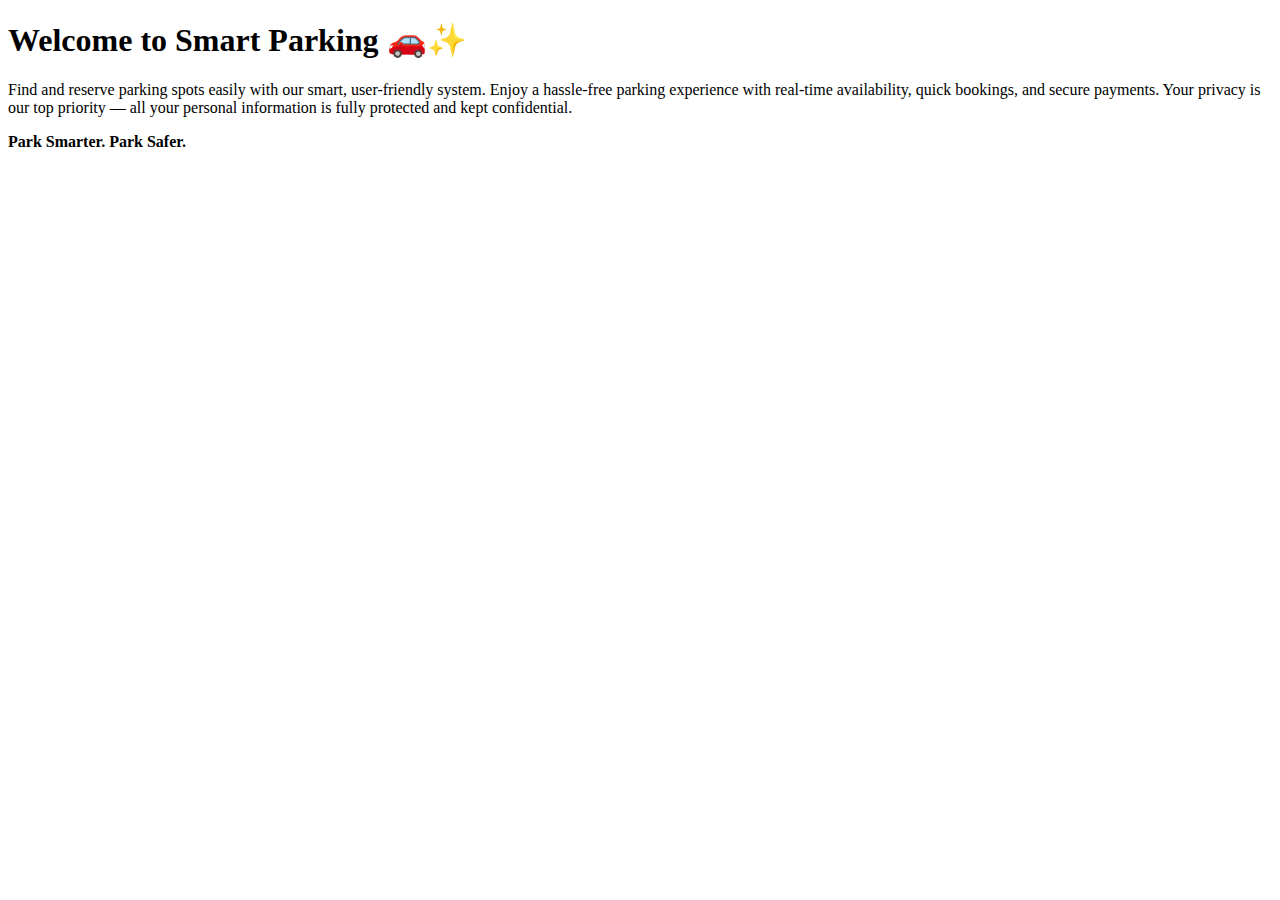
==== index.html @ c14f6cbd "Update index.html" ====
<!DOCTYPE html>
<html lang="en">
<head>
    <meta charset="UTF-8">
    <meta name="viewport" content="width=device-width, initial-scale=1.0">
    <title>Smart Parking</title>
    <link rel="stylesheet" href="styles.css">
</head>
<body>
    <div class="container">
        <h1>Welcome to Smart Parking 🚗✨</h1>
        <p>Find and reserve parking spots easily with our smart, user-friendly system. Enjoy a hassle-free parking experience with real-time availability, quick bookings, and secure payments. Your privacy is our top priority — all your personal information is fully protected and kept confidential.</p>
        <p><strong>Park Smarter. Park Safer.</strong></p>
    </div>
</body>
</html>
<link rel="stylesheet" href="styles.css">
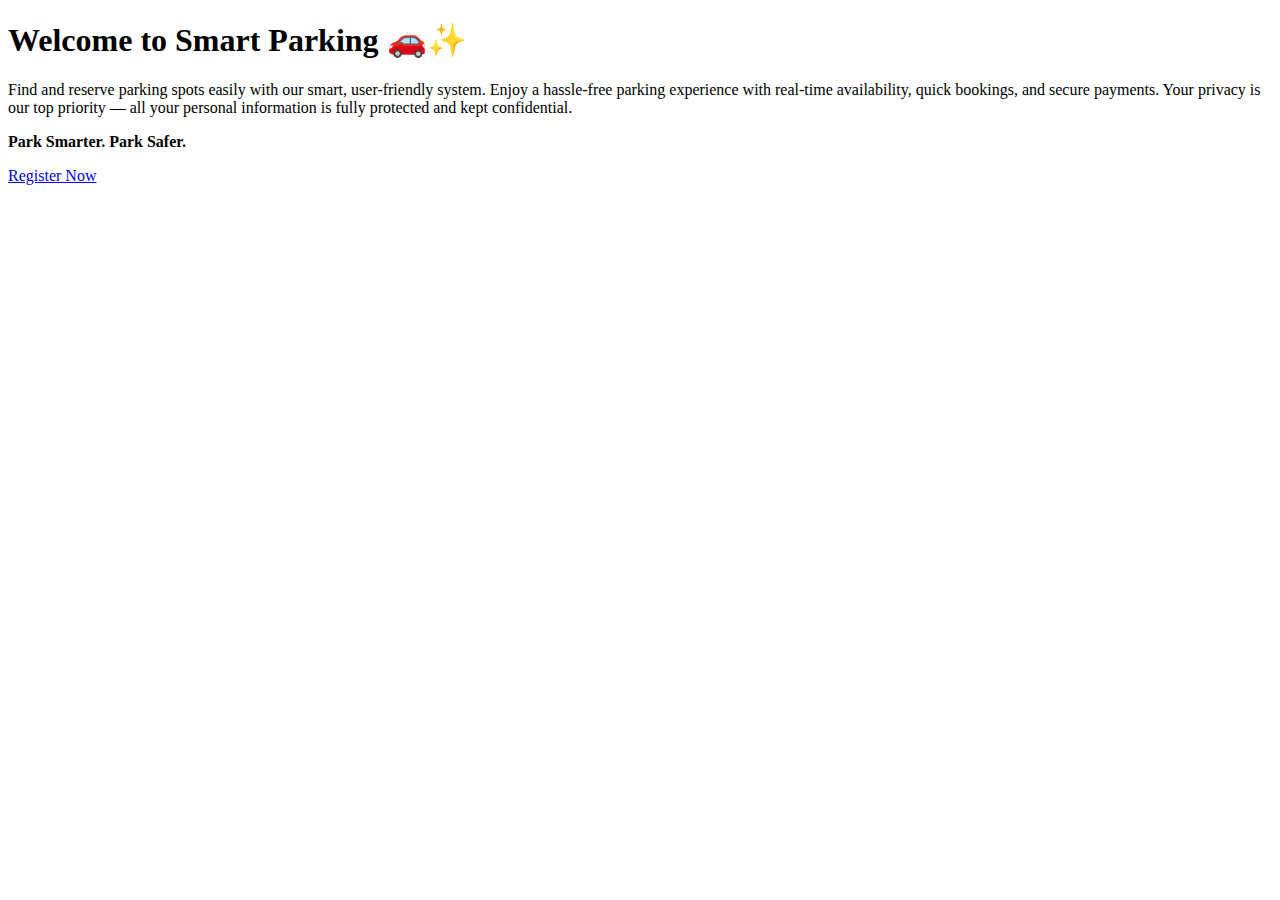
==== commit 73f34399: "Update index.html" ====
--- a/index.html
+++ b/index.html
@@ -3,15 +3,15 @@
 <head>
     <meta charset="UTF-8">
     <meta name="viewport" content="width=device-width, initial-scale=1.0">
-    <title>Smart Parking</title>
-    <link rel="stylesheet" href="styles.css">
+    <title>Smart Parking - Home</title>
+    <link rel="stylesheet" href="styles.css"> <!-- Linked CSS -->
 </head>
 <body>
     <div class="container">
         <h1>Welcome to Smart Parking 🚗✨</h1>
         <p>Find and reserve parking spots easily with our smart, user-friendly system. Enjoy a hassle-free parking experience with real-time availability, quick bookings, and secure payments. Your privacy is our top priority — all your personal information is fully protected and kept confidential.</p>
         <p><strong>Park Smarter. Park Safer.</strong></p>
+        <a href="register.html" class="button">Register Now</a> <!-- Linked to register.html -->
     </div>
 </body>
 </html>
-<link rel="stylesheet" href="styles.css">
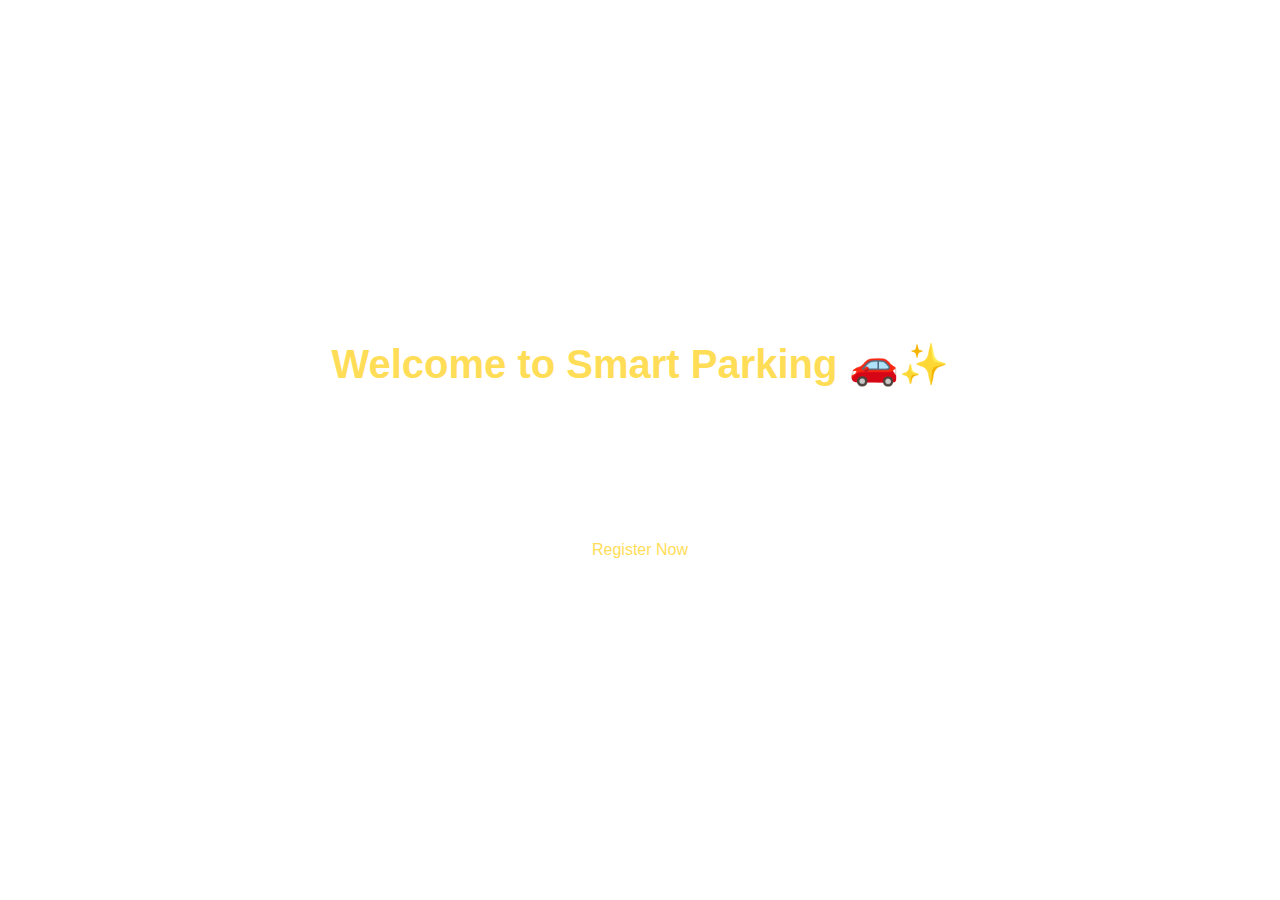
==== commit 78438aee: "Update index.html" ====
--- a/index.html
+++ b/index.html
@@ -7,7 +7,7 @@
     <link rel="stylesheet" href="styles.css"> <!-- Linked CSS -->
 </head>
 <body>
-    <div class="container">
+    <div class="home-container">
         <h1>Welcome to Smart Parking 🚗✨</h1>
         <p>Find and reserve parking spots easily with our smart, user-friendly system. Enjoy a hassle-free parking experience with real-time availability, quick bookings, and secure payments. Your privacy is our top priority — all your personal information is fully protected and kept confidential.</p>
         <p><strong>Park Smarter. Park Safer.</strong></p>
--- a/styles.css
+++ b/styles.css
@@ -0,0 +1,98 @@
+/* General Styles */
+body, h1, p, form, label, input, button {
+    margin: 0;
+    padding: 0;
+    font-family: Arial, sans-serif;
+}
+
+body {
+    background-image: url('https://images.unsplash.com/photo-1485230895905-ec40ba36b9bc?ixlib=rb-1.2.1&auto=format&fit=crop&w=1950&q=80'); /* Parking background image */
+    background-size: cover;
+    background-position: center;
+    background-repeat: no-repeat;
+    height: 100vh;
+    display: flex;
+    justify-content: center;
+    align-items: center;
+    color: white;
+    text-align: center;
+}
+
+.container {
+    background-color: rgba(0, 0, 0, 0.7); /* Semi-transparent black background */
+    padding: 30px;
+    border-radius: 10px;
+    max-width: 400px;
+    width: 100%;
+}
+
+h1 {
+    font-size: 2.5rem; /* Bigger font size */
+    margin-bottom: 20px;
+    color: #ffdd57; /* Yellow color for heading */
+}
+
+p {
+    font-size: 1.2rem; /* Bigger font size */
+    line-height: 1.6;
+    margin-bottom: 20px;
+}
+
+form {
+    display: flex;
+    flex-direction: column;
+}
+
+label {
+    font-size: 1.1rem; /* Bigger font size */
+    margin-bottom: 10px;
+    text-align: left;
+    color: #ffdd57; /* Yellow color for labels */
+}
+
+.input-group {
+    margin-bottom: 20px;
+}
+
+input {
+    padding: 12px;
+    width: 100%;
+    border: 1px solid #ccc;
+    border-radius: 5px;
+    font-size: 1rem;
+    background-color: rgba(255, 255, 255, 0.8); /* Semi-transparent white background */
+}
+
+button {
+    padding: 12px;
+    background-color: #ffdd57; /* Yellow button */
+    border: none;
+    border-radius: 5px;
+    font-size: 1.1rem;
+    cursor: pointer;
+    color: #000; /* Black text */
+}
+
+button:hover {
+    background-color: #ffcc00; /* Darker yellow on hover */
+}
+
+a {
+    color: #ffdd57; /* Yellow links */
+    text-decoration: none;
+}
+
+a:hover {
+    text-decoration: underline;
+}
+
+/* Success Message */
+.success-message {
+    display: none; /* Hidden by default */
+    background-color: rgba(0, 128, 0, 0.9); /* Green background */
+    padding: 20px;
+    border-radius: 5px;
+    margin-top: 20px;
+    color: white;
+    font-size: 1.2rem;
+}
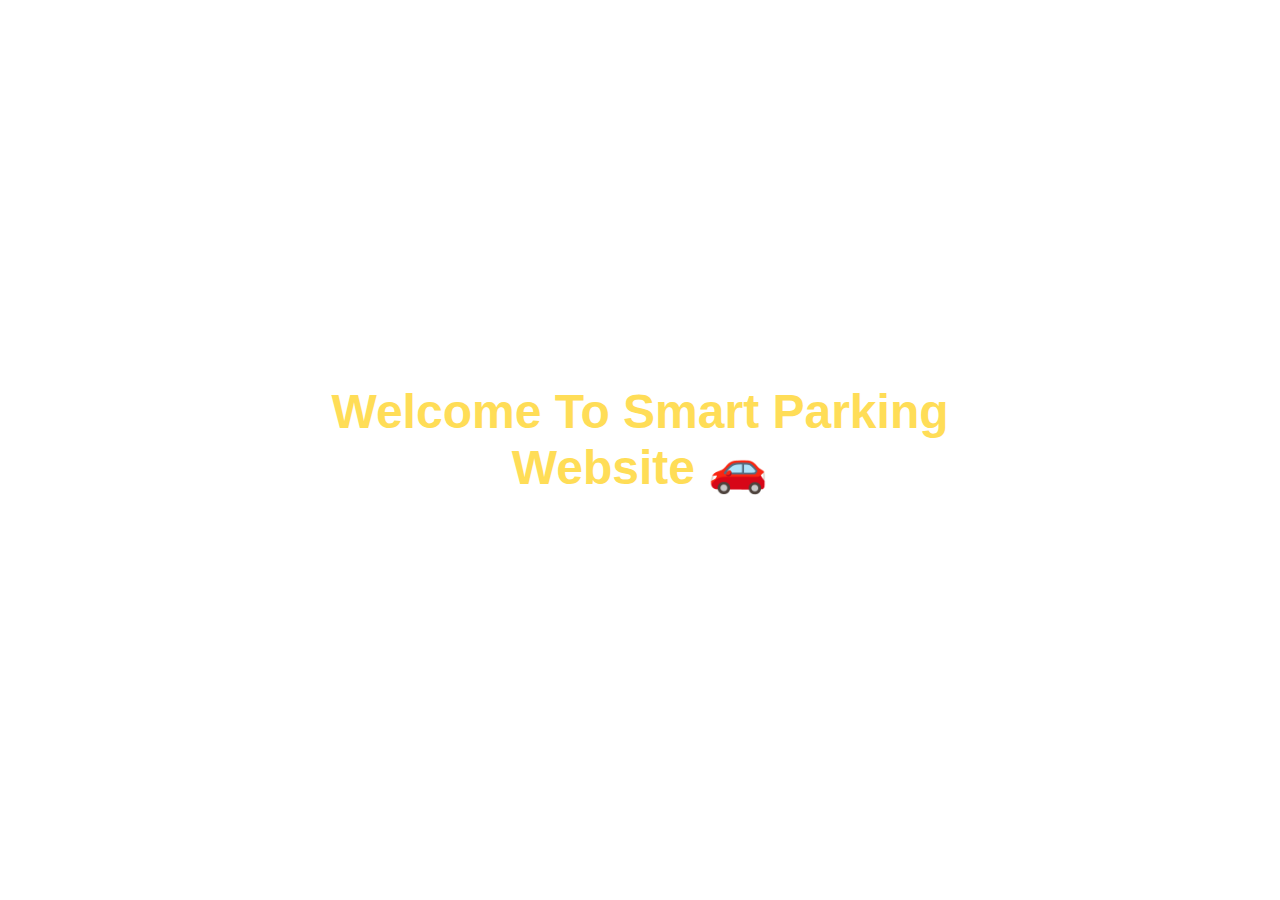
==== commit df9b0e39: "Update index.html" ====
--- a/index.html
+++ b/index.html
@@ -8,10 +8,7 @@
 </head>
 <body>
     <div class="home-container">
-        <h1>Welcome to Smart Parking 🚗✨</h1>
-        <p>Find and reserve parking spots easily with our smart, user-friendly system. Enjoy a hassle-free parking experience with real-time availability, quick bookings, and secure payments. Your privacy is our top priority — all your personal information is fully protected and kept confidential.</p>
-        <p><strong>Park Smarter. Park Safer.</strong></p>
-        <a href="register.html" class="button">Register Now</a> <!-- Linked to register.html -->
+        <h1>Welcome To Smart Parking Website 🚗</h1> <!-- Updated text with car emoji -->
     </div>
 </body>
 </html>
--- a/styles.css
+++ b/styles.css
@@ -6,7 +6,7 @@
 }
 
 body {
-    background-image: url('https://images.unsplash.com/photo-1485230895905-ec40ba36b9bc?ixlib=rb-1.2.1&auto=format&fit=crop&w=1950&q=80'); /* Parking background image */
+    background-image: url('https://sl.bing.net/f9tlt4ULFJs'); /* New background photo */
     background-size: cover;
     background-position: center;
     background-repeat: no-repeat;
@@ -18,24 +18,46 @@
     text-align: center;
 }
 
-.container {
+/* Homepage Container */
+.home-container {
+    max-width: 800px;
+    padding: 20px;
+}
+
+h1 {
+    font-size: 3rem; /* Bigger font size */
+    margin-bottom: 20px;
+    color: #ffdd57; /* Yellow color for heading */
+}
+
+p {
+    font-size: 1.5rem; /* Bigger font size */
+    line-height: 1.8;
+    margin-bottom: 20px;
+}
+
+.button {
+    padding: 15px 30px;
+    background-color: #ffdd57; /* Yellow button */
+    border: none;
+    border-radius: 5px;
+    font-size: 1.2rem;
+    cursor: pointer;
+    color: #000; /* Black text */
+    text-decoration: none;
+}
+
+.button:hover {
+    background-color: #ffcc00; /* Darker yellow on hover */
+}
+
+/* Registration Page Container */
+.register-container {
     background-color: rgba(0, 0, 0, 0.7); /* Semi-transparent black background */
     padding: 30px;
     border-radius: 10px;
     max-width: 400px;
     width: 100%;
-}
-
-h1 {
-    font-size: 2.5rem; /* Bigger font size */
-    margin-bottom: 20px;
-    color: #ffdd57; /* Yellow color for heading */
-}
-
-p {
-    font-size: 1.2rem; /* Bigger font size */
-    line-height: 1.6;
-    margin-bottom: 20px;
 }
 
 form {
@@ -63,29 +85,6 @@
     background-color: rgba(255, 255, 255, 0.8); /* Semi-transparent white background */
 }
 
-button {
-    padding: 12px;
-    background-color: #ffdd57; /* Yellow button */
-    border: none;
-    border-radius: 5px;
-    font-size: 1.1rem;
-    cursor: pointer;
-    color: #000; /* Black text */
-}
-
-button:hover {
-    background-color: #ffcc00; /* Darker yellow on hover */
-}
-
-a {
-    color: #ffdd57; /* Yellow links */
-    text-decoration: none;
-}
-
-a:hover {
-    text-decoration: underline;
-}
-
 /* Success Message */
 .success-message {
     display: none; /* Hidden by default */
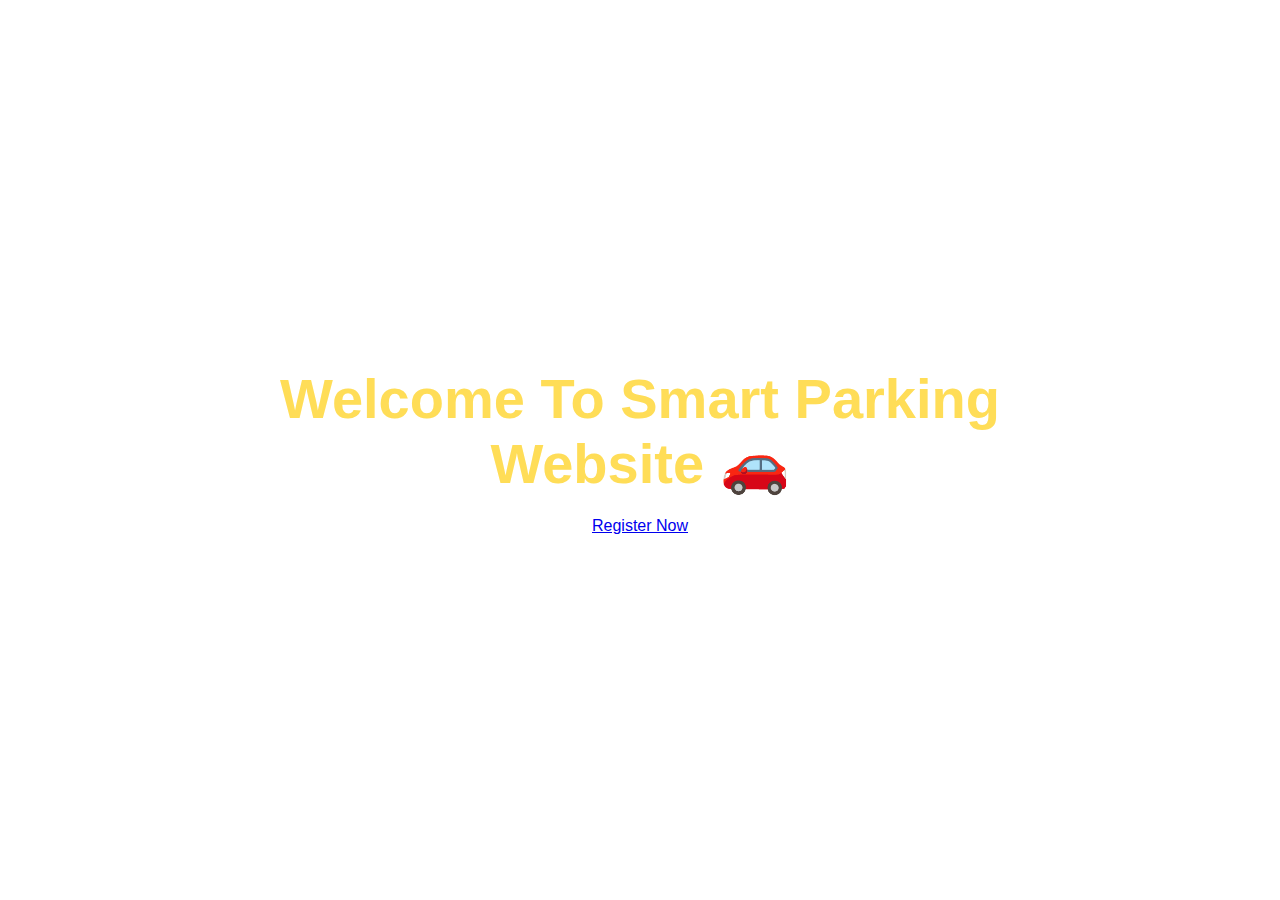
==== commit 406f1920: "Update index.html" ====
--- a/index.html
+++ b/index.html
@@ -9,6 +9,7 @@
 <body>
     <div class="home-container">
         <h1>Welcome To Smart Parking Website 🚗</h1> <!-- Updated text with car emoji -->
+        <a href="register.html" class="button">Register Now</a> <!-- Linked to register.html -->
     </div>
 </body>
 </html>
--- a/styles.css
+++ b/styles.css
@@ -6,7 +6,7 @@
 }
 
 body {
-    background-image: url('https://sl.bing.net/f9tlt4ULFJs'); /* New background photo */
+    background-image: url('https://sl.bing.net/jkpkliY5sNU'); /* New background photo */
     background-size: cover;
     background-position: center;
     background-repeat: no-repeat;
@@ -25,30 +25,9 @@
 }
 
 h1 {
-    font-size: 3rem; /* Bigger font size */
+    font-size: 3.5rem; /* Bigger font size */
     margin-bottom: 20px;
     color: #ffdd57; /* Yellow color for heading */
-}
-
-p {
-    font-size: 1.5rem; /* Bigger font size */
-    line-height: 1.8;
-    margin-bottom: 20px;
-}
-
-.button {
-    padding: 15px 30px;
-    background-color: #ffdd57; /* Yellow button */
-    border: none;
-    border-radius: 5px;
-    font-size: 1.2rem;
-    cursor: pointer;
-    color: #000; /* Black text */
-    text-decoration: none;
-}
-
-.button:hover {
-    background-color: #ffcc00; /* Darker yellow on hover */
 }
 
 /* Registration Page Container */
@@ -85,6 +64,21 @@
     background-color: rgba(255, 255, 255, 0.8); /* Semi-transparent white background */
 }
 
+button {
+    padding: 15px 30px;
+    background-color: #ffdd57; /* Yellow button */
+    border: none;
+    border-radius: 5px;
+    font-size: 1.2rem;
+    cursor: pointer;
+    color: #000; /* Black text */
+    text-decoration: none;
+}
+
+button:hover {
+    background-color: #ffcc00; /* Darker yellow on hover */
+}
+
 /* Success Message */
 .success-message {
     display: none; /* Hidden by default */
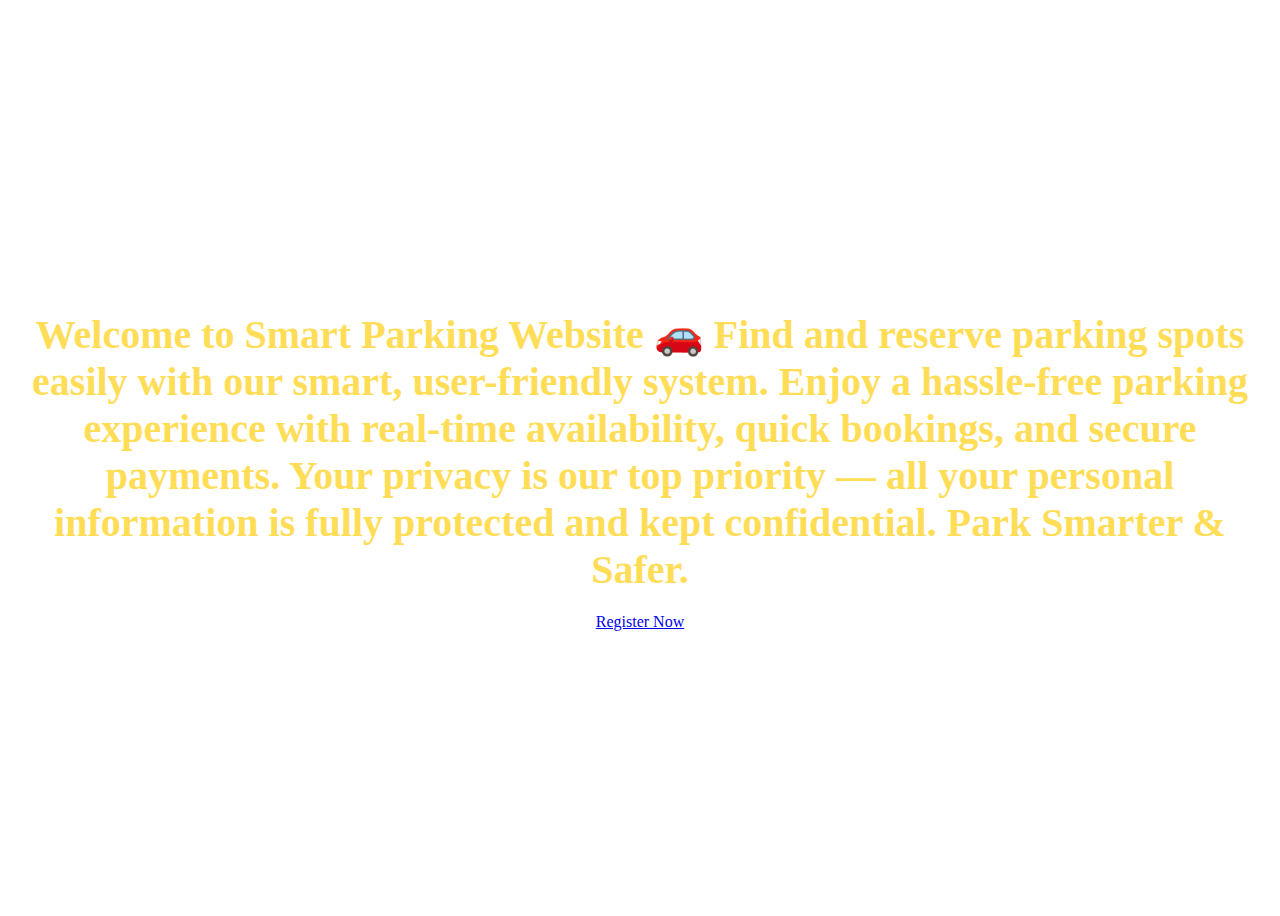
==== commit 582ad6b4: "Update index.html" ====
--- a/index.html
+++ b/index.html
@@ -8,7 +8,11 @@
 </head>
 <body>
     <div class="home-container">
-        <h1>Welcome To Smart Parking Website 🚗</h1> <!-- Updated text with car emoji -->
+        <h1>Welcome to Smart Parking Website 🚗
+
+Find and reserve parking spots easily with our smart, user-friendly system. Enjoy a hassle-free parking experience with real-time availability, quick bookings, and secure payments. Your privacy is our top priority — all your personal information is fully protected and kept confidential.
+
+Park Smarter & Safer. </h1> <!-- Updated text with car emoji -->
         <a href="register.html" class="button">Register Now</a> <!-- Linked to register.html -->
     </div>
 </body>
--- a/styles.css
+++ b/styles.css
@@ -1,12 +1,5 @@
-/* General Styles */
-body, h1, p, form, label, input, button {
-    margin: 0;
-    padding: 0;
-    font-family: Arial, sans-serif;
-}
-
-body {
-    background-image: url('https://sl.bing.net/jkpkliY5sNU'); /* New background photo */
+ body {
+    background-image: url('https://b2bblogassets.airtel.in/wp-content/uploads/2022/05/iot-based-smart-parking-2048x1347.jpg'); /* Background photo */
     background-size: cover;
     background-position: center;
     background-repeat: no-repeat;
@@ -18,25 +11,18 @@
     text-align: center;
 }
 
-/* Homepage Container */
-.home-container {
-    max-width: 800px;
-    padding: 20px;
-}
-
-h1 {
-    font-size: 3.5rem; /* Bigger font size */
-    margin-bottom: 20px;
-    color: #ffdd57; /* Yellow color for heading */
-}
-
-/* Registration Page Container */
 .register-container {
     background-color: rgba(0, 0, 0, 0.7); /* Semi-transparent black background */
     padding: 30px;
     border-radius: 10px;
     max-width: 400px;
     width: 100%;
+}
+
+h1 {
+    font-size: 2.5rem; /* Bigger font size */
+    margin-bottom: 20px;
+    color: #ffdd57; /* Yellow color for heading */
 }
 
 form {
@@ -79,7 +65,6 @@
     background-color: #ffcc00; /* Darker yellow on hover */
 }
 
-/* Success Message */
 .success-message {
     display: none; /* Hidden by default */
     background-color: rgba(0, 128, 0, 0.9); /* Green background */
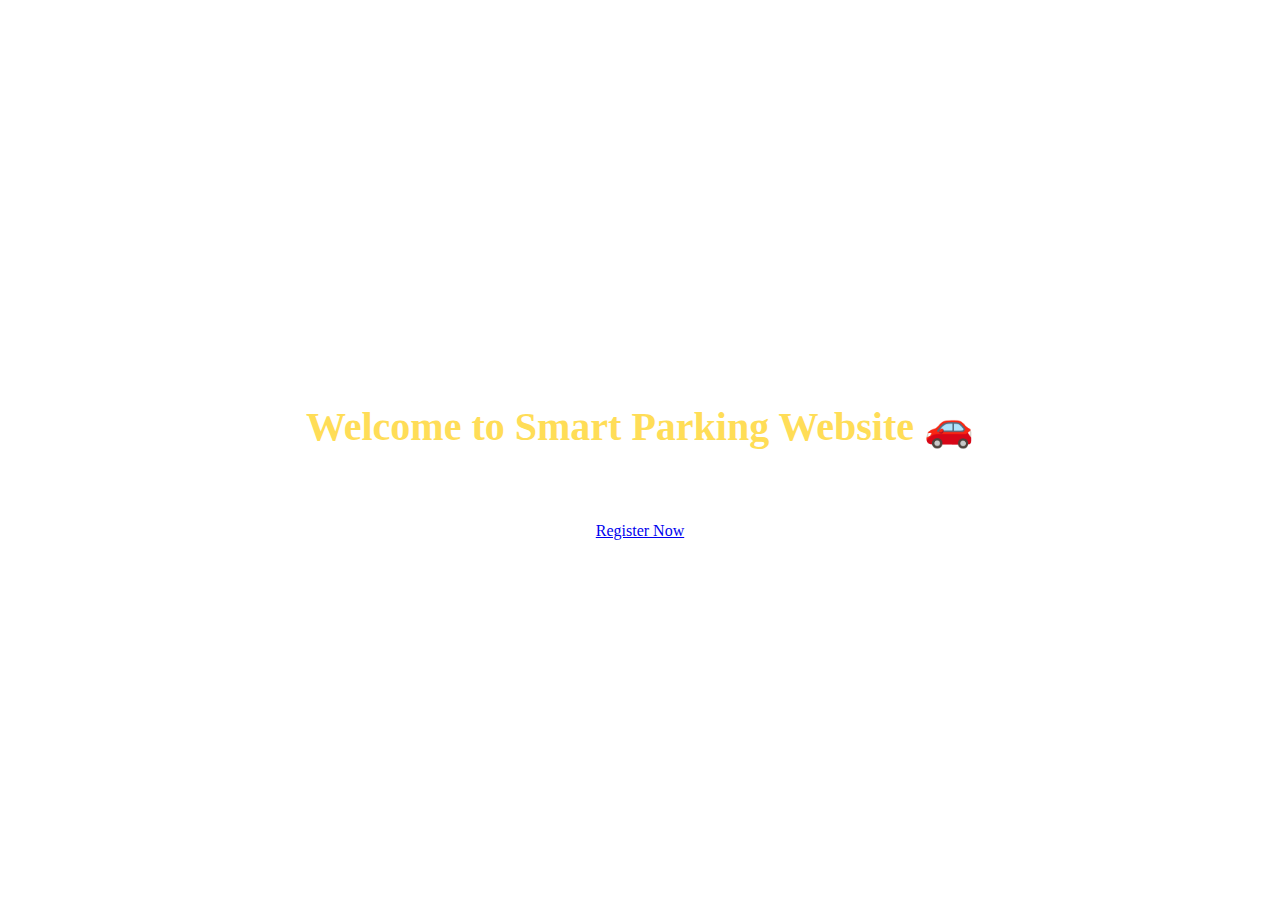
==== commit 2d42bc6c: "Update index.html" ====
--- a/index.html
+++ b/index.html
@@ -9,10 +9,9 @@
 <body>
     <div class="home-container">
         <h1>Welcome to Smart Parking Website 🚗
-
-Find and reserve parking spots easily with our smart, user-friendly system. Enjoy a hassle-free parking experience with real-time availability, quick bookings, and secure payments. Your privacy is our top priority — all your personal information is fully protected and kept confidential.
-
-Park Smarter & Safer. </h1> <!-- Updated text with car emoji -->
+             </h1> <!-- Updated text with car emoji -->
+        <p>Find and reserve parking spots easily with our smart, user-friendly system. Enjoy a hassle-free parking experience with real-time availability, quick bookings, and secure payments. Your privacy is our top priority — all your personal information is fully protected and kept confidential.
+            Park Smarter & Safer.</p>
         <a href="register.html" class="button">Register Now</a> <!-- Linked to register.html -->
     </div>
 </body>
